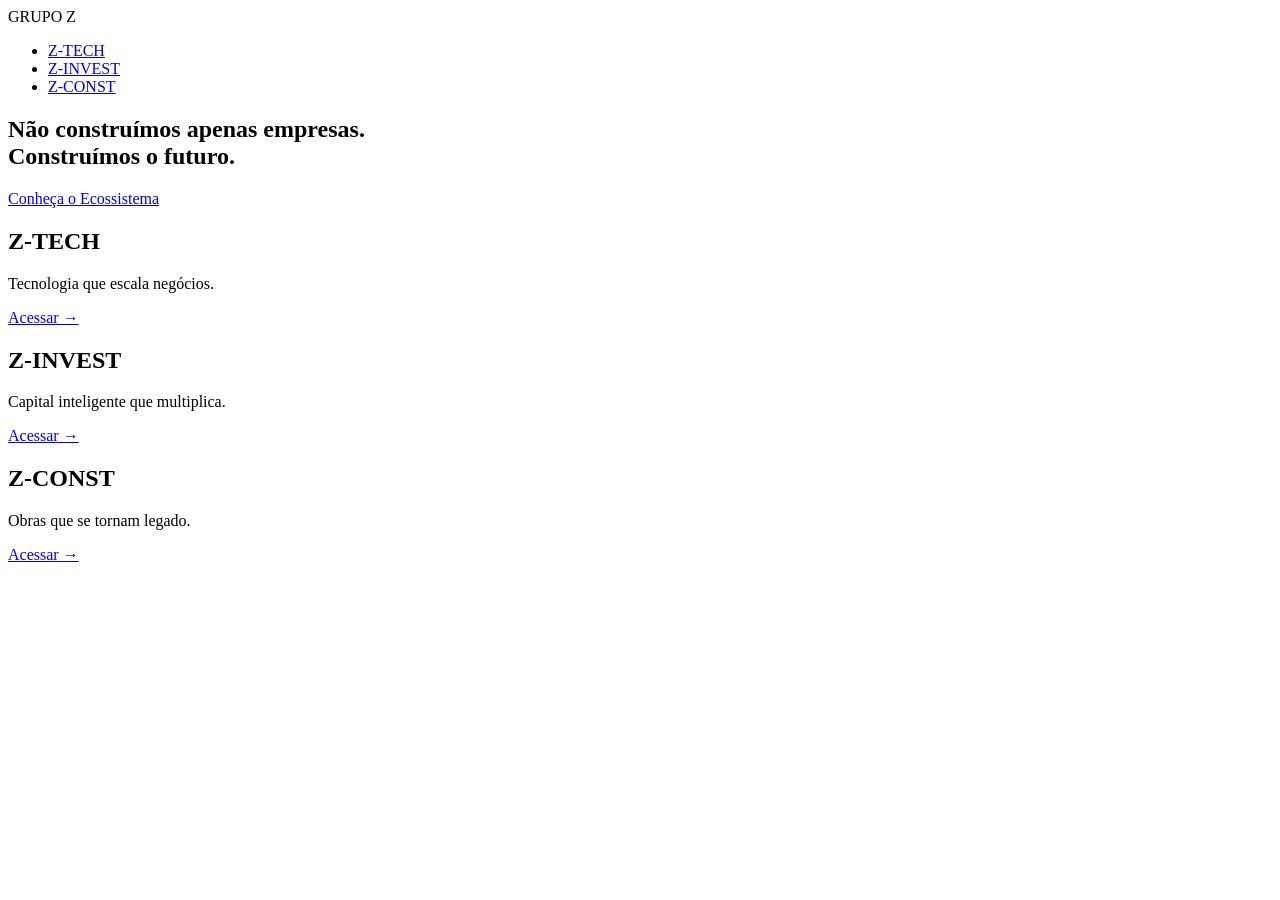
==== index.html @ 1bf049c9 "arruma o site" ====
<!DOCTYPE html>
<html lang="pt-br">
<head>
  <meta charset="UTF-8">
  <meta name="viewport" content="width=device-width, initial-scale=1.0">
  <title>Grupo Z | Ecossistema de Futuro</title>
  <link rel="stylesheet" href="css/style.css">
</head>
<body>
  <header>
    <nav>
      <div class="logo">GRUPO Z</div>
      <ul>
        <li><a href="#tech">Z-TECH</a></li>
        <li><a href="#invest">Z-INVEST</a></li>
        <li><a href="#const">Z-CONST</a></li>
      </ul>
    </nav>
  </header>

  <section class="hero">
    <h1>Não construímos apenas empresas.<br><span>Construímos o futuro.</span></h1>
    <a href="#ecossistema" class="btn">Conheça o Ecossistema</a>
  </section>

  <section id="ecossistema" class="ecossistema">
    <div class="card" id="tech">
      <h2>Z-TECH</h2>
      <p>Tecnologia que escala negócios.</p>
      <a href="tech.html">Acessar →</a>
    </div>
    <div class="card" id="invest">
      <h2>Z-INVEST</h2>
      <p>Capital inteligente que multiplica.</p>
      <a href="invest.html">Acessar →</a>
    </div>
    <div class="card" id="const">
      <h2>Z-CONST</h2>
      <p>Obras que se tornam legado.</p>
      <a href="const.html">Acessar →</a>
    </div>
  </section>

  <script src="js/main.js"></script>
</body>
</html>
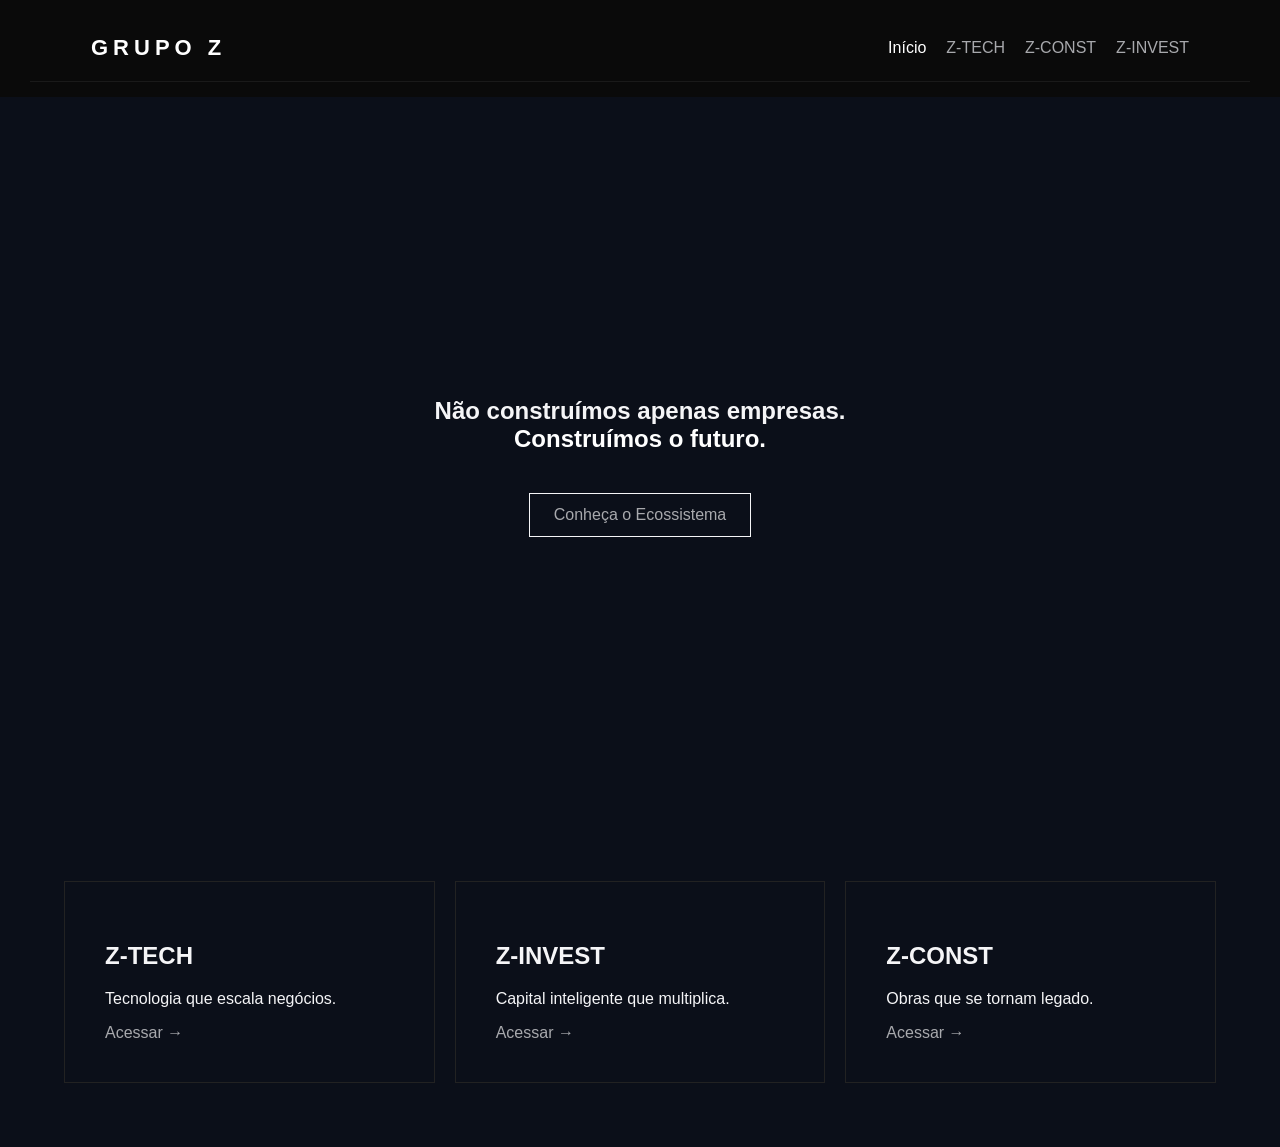
==== commit bc3a6cda: "att do site index" ====
--- a/index.html
+++ b/index.html
@@ -7,16 +7,17 @@
   <link rel="stylesheet" href="css/style.css">
 </head>
 <body>
-  <header>
-    <nav>
-      <div class="logo">GRUPO Z</div>
-      <ul>
-        <li><a href="#tech">Z-TECH</a></li>
-        <li><a href="#invest">Z-INVEST</a></li>
-        <li><a href="#const">Z-CONST</a></li>
-      </ul>
-    </nav>
-  </header>
+  <header style="background: #0a0a0a; padding: 15px 30px; position: sticky; top: 0; z-index: 100;">
+  <nav style="display: flex; justify-content: space-between; align-items: center;">
+    <div class="logo" style="color: #fff; font-weight: bold; font-size: 22px;">GRUPO Z</div>
+    <ul style="list-style: none; display: flex; gap: 20px; margin: 0;">
+      <li><a href="index.html" style="color: #fff; text-decoration: none;">Início</a></li>
+      <li><a href="z-tech.html" style="color: #A8A9AD; text-decoration: none;">Z-TECH</a></li>
+      <li><a href="z-const.html" style="color: #A8A9AD; text-decoration: none;">Z-CONST</a></li>
+      <li><a href="z-invest.html" style="color: #A8A9AD; text-decoration: none;">Z-INVEST</a></li>
+    </ul>
+  </nav>
+</header>
 
   <section class="hero">
     <h1>Não construímos apenas empresas.<br><span>Construímos o futuro.</span></h1>
--- a/css/style.css
+++ b/css/style.css
@@ -0,0 +1,21 @@
+:root {
+  --z-black: #0B0F19;
+  --z-white: #F5F5F7;
+  --z-platinum: #A8A9AD;
+  --z-tech: #0066FF;
+  --z-invest: #00C98D;
+  --z-const: #FF5C00;
+}
+body { background: var(--z-black); color: var(--z-white); font-family: Inter, sans-serif; margin: 0; }
+header nav { display: flex; justify-content: space-between; padding: 20px 5%; border-bottom: 1px solid #1a1a1a; }
+.logo { font-weight: 900; letter-spacing: 5px; }
+ul { display: flex; list-style: none; gap: 20px; }
+a { color: var(--z-platinum); text-decoration: none; }
+.hero { height: 80vh; display: flex; flex-direction: column; justify-content: center; align-items: center; text-align: center; }
+.hero span { background: none; color: #FFFFFF; -webkit-text-fill-color: #FFFFFF; }
+.btn { border: 1px solid var(--z-white); padding: 12px 24px; margin-top: 20px; }
+.ecossistema { display: grid; grid-template-columns: repeat(3, 1fr); gap: 20px; padding: 5%; }
+.card { border: 1px solid #222; padding: 40px; transition: 0.3s; }
+#tech:hover { border-color: var(--z-tech); box-shadow: 0 0 30px #0066FF33; }
+#invest:hover { border-color: var(--z-invest); box-shadow: 0 0 30px #00C98D33; }
+#const:hover { border-color: var(--z-const); box-shadow: 0 0 30px #FF5C0033; }
